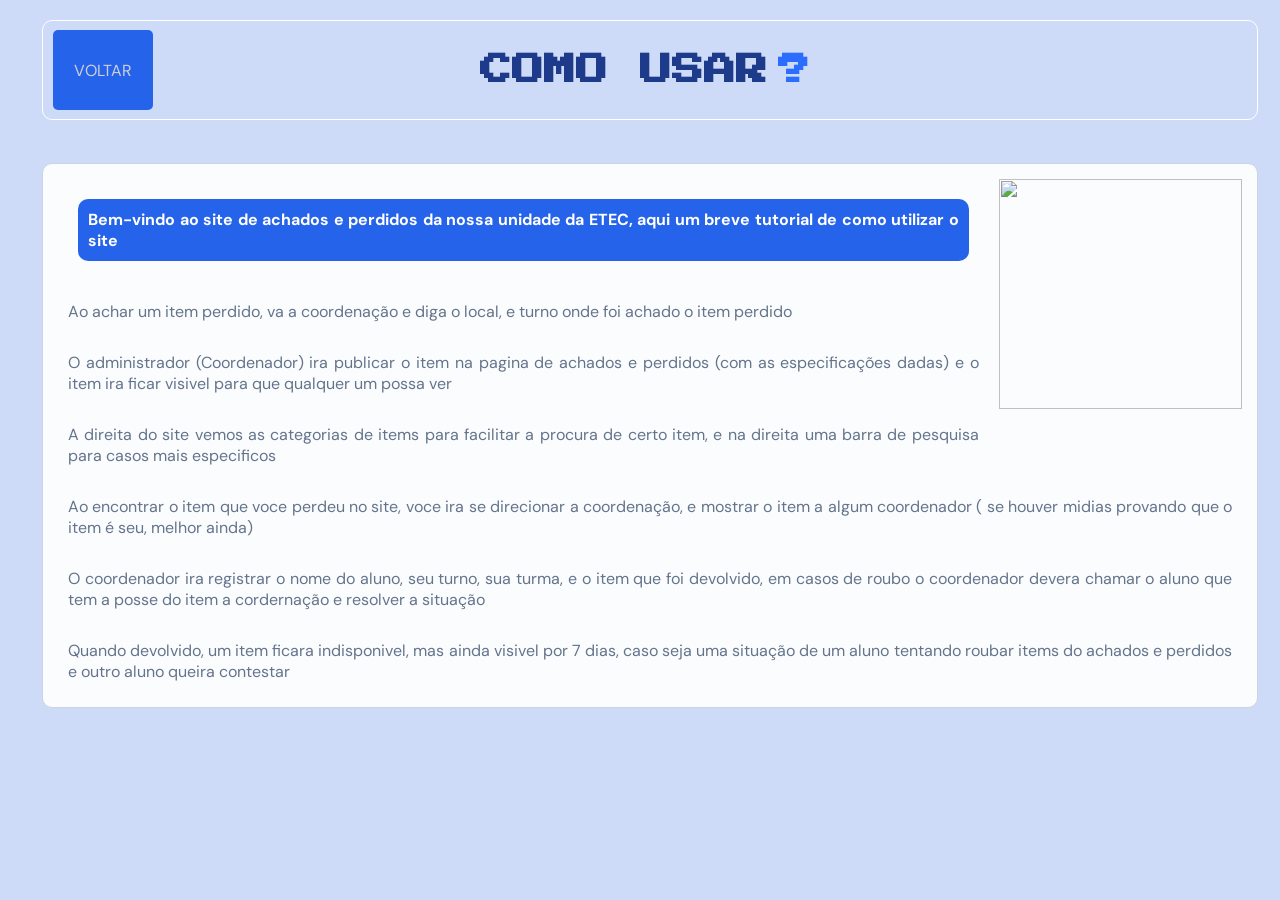
==== Sobre/sobre.html @ d214b7b3 "Add files via upload" ====
<!DOCTYPE html>
<html lang="pt-br">
<head>
    <meta charset="UTF-8">
    <meta name="viewport" content="width=, initial-scale=1.0">
    <title>Como Usar?</title>
    <link rel="stylesheet" href="sobre.css">
</head>

<body>


      
    </div>

<div class="Container">
    <div class="titulo">
    
        <a href="../Menu/menu.html">VOLTAR</a>

        <h1>COMO USAR<span style="color: #2b6eff;">?</span></h1>

        
        
    </div>
    

    
    <div class="texto">
        <img src="imagens/sobre.png.png" alt="">
        <p><strong> Bem-vindo ao site de achados e perdidos da nossa unidade da ETEC, aqui um breve tutorial de como utilizar o site</strong></p>
        <p>Ao achar um item perdido, va a coordenação e diga o local, e turno onde foi achado o item perdido</p> 
        <p>O administrador (Coordenador) ira publicar o item na pagina de achados e perdidos (com as especificações dadas) e o item ira ficar visivel para que qualquer um possa ver</p>
        <p>A direita do site vemos as categorias de items para facilitar a procura de certo item, e na direita uma barra de pesquisa para casos mais especificos</p>
        <p>Ao encontrar o item que voce perdeu no site, voce ira se direcionar a coordenação, e  mostrar o item a algum coordenador ( se houver midias provando que o item é seu, melhor ainda)</p>
        <p>O coordenador ira registrar o nome do aluno, seu turno, sua turma, e o item que foi devolvido, em casos de roubo o coordenador devera chamar o aluno que tem a posse do item a cordernação e resolver a situação</p>
        <p>Quando devolvido, um item ficara indisponivel, mas ainda visivel por 7 dias, caso seja uma situação de um aluno tentando roubar items do achados e perdidos e outro aluno queira contestar</p>
            
    </div>

    
    

</div>

</body>
</html>
---- Sobre/sobre.css ----
@import url("https://fonts.googleapis.com/css2?family=DM+Sans:ital,opsz,wght@0,9..40,100..1000;1,9..40,100..1000&display=swap");
@import url("https://fonts.googleapis.com/css2?family=Press+Start+2P&display=swap");

 
 * {
    box-sizing: border-box;
    padding: 0;
    margin: 10px;
    font-family: "DM Sans", sans-serif;
    background-color:#cedbf8;
}

.container{

position: relative;
}
.titulo {
    text-align: center;
    height: 100px;
    width: 95vw;
    background-image: url(imagens/fundo2.jpg);
    
    border-radius: 10px;
    border: 1px solid#ffff;
    position: absolute;
    top: 10px;
    left: 50%;
    transform: translate(-50%);
    align-items: center;
    justify-content: center;
    display: flex;
}
h1{
    background-color: rgba(113, 113, 238, 0);
    color:  #1e3a8a;
    font-family: "Press Start 2P", monospace;
}

span{
    font-family: "Press Start 2P", monospace;
    background-color: #064add00;
}

strong{
    background-color: #2563eb;
    border-radius: 10px;
    padding: 10px;
    color: rgb(255, 255, 255);
}

.texto{
    position: absolute;
    left: 50%;
    transform: translate(-50%);
    top: 17%;
    right: 50%;

    padding: 5px;
    height: auto;
    width: 95vw;
    background-color: rgba(255, 255, 255, 0.92);
    border-radius: 10px;
    color: #64748b;
    border: 1px solid #cbd5e1;
}

img{

    justify-content: center;
    display: flex;
    align-items: center;
    position: left;
    float: right;
    height: 18vw;
    width: 19vw;
    background-color: rgba(250, 235, 215, 0);
}

p{
    padding: 10px;
    text-align: justify;
    justify-content: justify;
    display: flex;
    align-items: center;
    background-color: rgba(255, 235, 205, 0);}

a{
    position: absolute;
    left: 0vw;
    width: 100px;
    height: 80px;
    border-radius: 5px;
    background-color: #2563eb;
    color: rgb(207, 207, 219);
    text-decoration: none;
    align-items: center;
    justify-content: center;
    display: flex;

    transition: color 0.5s, background-color 0.5s;
    
}

a:hover{
    background-color:#064add;
    color:  rgb(207, 207, 219);
}
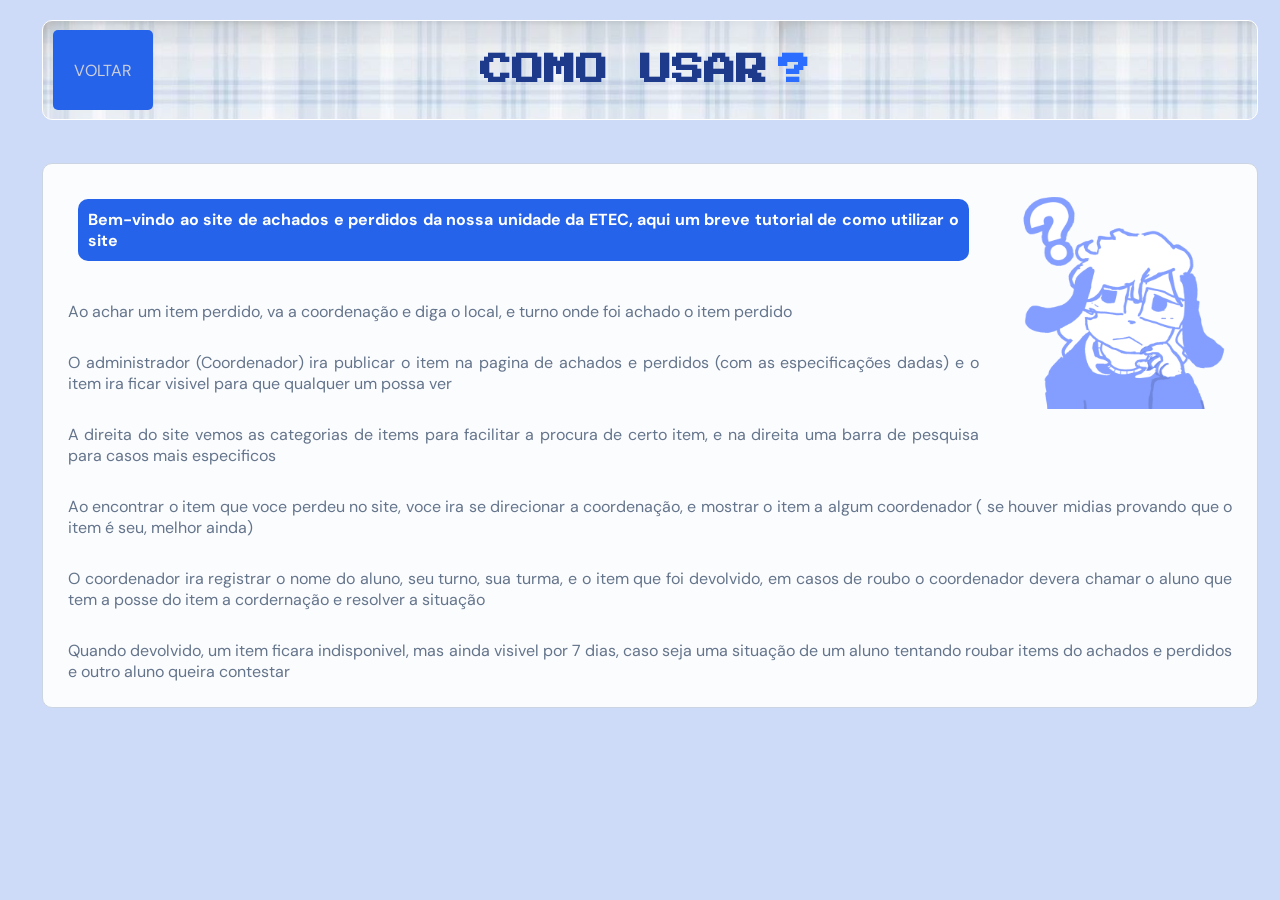
==== commit 38f602f5: "Add files via upload" ====
--- a/Sobre/sobre.html
+++ b/Sobre/sobre.html
@@ -1,47 +1,47 @@
-<!DOCTYPE html>
-<html lang="pt-br">
-<head>
-    <meta charset="UTF-8">
-    <meta name="viewport" content="width=, initial-scale=1.0">
-    <title>Como Usar?</title>
-    <link rel="stylesheet" href="sobre.css">
-</head>
-
-<body>
-
-
-      
-    </div>
-
-<div class="Container">
-    <div class="titulo">
-    
-        <a href="../Menu/menu.html">VOLTAR</a>
-
-        <h1>COMO USAR<span style="color: #2b6eff;">?</span></h1>
-
-        
-        
-    </div>
-    
-
-    
-    <div class="texto">
-        <img src="imagens/sobre.png.png" alt="">
-        <p><strong> Bem-vindo ao site de achados e perdidos da nossa unidade da ETEC, aqui um breve tutorial de como utilizar o site</strong></p>
-        <p>Ao achar um item perdido, va a coordenação e diga o local, e turno onde foi achado o item perdido</p> 
-        <p>O administrador (Coordenador) ira publicar o item na pagina de achados e perdidos (com as especificações dadas) e o item ira ficar visivel para que qualquer um possa ver</p>
-        <p>A direita do site vemos as categorias de items para facilitar a procura de certo item, e na direita uma barra de pesquisa para casos mais especificos</p>
-        <p>Ao encontrar o item que voce perdeu no site, voce ira se direcionar a coordenação, e  mostrar o item a algum coordenador ( se houver midias provando que o item é seu, melhor ainda)</p>
-        <p>O coordenador ira registrar o nome do aluno, seu turno, sua turma, e o item que foi devolvido, em casos de roubo o coordenador devera chamar o aluno que tem a posse do item a cordernação e resolver a situação</p>
-        <p>Quando devolvido, um item ficara indisponivel, mas ainda visivel por 7 dias, caso seja uma situação de um aluno tentando roubar items do achados e perdidos e outro aluno queira contestar</p>
-            
-    </div>
-
-    
-    
-
-</div>
-
-</body>
+<!DOCTYPE html>
+<html lang="pt-br">
+<head>
+    <meta charset="UTF-8">
+    <meta name="viewport" content="width=, initial-scale=1.0">
+    <title>Como Usar?</title>
+    <link rel="stylesheet" href="sobre.css">
+</head>
+
+<body>
+
+
+      
+    </div>
+
+<div class="Container">
+    <div class="titulo">
+    
+        <a href="../Menu/menu.html">VOLTAR</a>
+
+        <h1>COMO USAR<span style="color: #2b6eff;">?</span></h1>
+
+        
+        
+    </div>
+    
+
+    
+    <div class="texto">
+        <img src="Imagens/sobre.png.png" alt="">
+        <p><strong> Bem-vindo ao site de achados e perdidos da nossa unidade da ETEC, aqui um breve tutorial de como utilizar o site</strong></p>
+        <p>Ao achar um item perdido, va a coordenação e diga o local, e turno onde foi achado o item perdido</p> 
+        <p>O administrador (Coordenador) ira publicar o item na pagina de achados e perdidos (com as especificações dadas) e o item ira ficar visivel para que qualquer um possa ver</p>
+        <p>A direita do site vemos as categorias de items para facilitar a procura de certo item, e na direita uma barra de pesquisa para casos mais especificos</p>
+        <p>Ao encontrar o item que voce perdeu no site, voce ira se direcionar a coordenação, e  mostrar o item a algum coordenador ( se houver midias provando que o item é seu, melhor ainda)</p>
+        <p>O coordenador ira registrar o nome do aluno, seu turno, sua turma, e o item que foi devolvido, em casos de roubo o coordenador devera chamar o aluno que tem a posse do item a cordernação e resolver a situação</p>
+        <p>Quando devolvido, um item ficara indisponivel, mas ainda visivel por 7 dias, caso seja uma situação de um aluno tentando roubar items do achados e perdidos e outro aluno queira contestar</p>
+            
+    </div>
+
+    
+    
+
+</div>
+
+</body>
 </html>
--- a/Sobre/sobre.css
+++ b/Sobre/sobre.css
@@ -1,107 +1,107 @@
-@import url("https://fonts.googleapis.com/css2?family=DM+Sans:ital,opsz,wght@0,9..40,100..1000;1,9..40,100..1000&display=swap");
-@import url("https://fonts.googleapis.com/css2?family=Press+Start+2P&display=swap");
-
- 
- * {
-    box-sizing: border-box;
-    padding: 0;
-    margin: 10px;
-    font-family: "DM Sans", sans-serif;
-    background-color:#cedbf8;
-}
-
-.container{
-
-position: relative;
-}
-.titulo {
-    text-align: center;
-    height: 100px;
-    width: 95vw;
-    background-image: url(imagens/fundo2.jpg);
-    
-    border-radius: 10px;
-    border: 1px solid#ffff;
-    position: absolute;
-    top: 10px;
-    left: 50%;
-    transform: translate(-50%);
-    align-items: center;
-    justify-content: center;
-    display: flex;
-}
-h1{
-    background-color: rgba(113, 113, 238, 0);
-    color:  #1e3a8a;
-    font-family: "Press Start 2P", monospace;
-}
-
-span{
-    font-family: "Press Start 2P", monospace;
-    background-color: #064add00;
-}
-
-strong{
-    background-color: #2563eb;
-    border-radius: 10px;
-    padding: 10px;
-    color: rgb(255, 255, 255);
-}
-
-.texto{
-    position: absolute;
-    left: 50%;
-    transform: translate(-50%);
-    top: 17%;
-    right: 50%;
-
-    padding: 5px;
-    height: auto;
-    width: 95vw;
-    background-color: rgba(255, 255, 255, 0.92);
-    border-radius: 10px;
-    color: #64748b;
-    border: 1px solid #cbd5e1;
-}
-
-img{
-
-    justify-content: center;
-    display: flex;
-    align-items: center;
-    position: left;
-    float: right;
-    height: 18vw;
-    width: 19vw;
-    background-color: rgba(250, 235, 215, 0);
-}
-
-p{
-    padding: 10px;
-    text-align: justify;
-    justify-content: justify;
-    display: flex;
-    align-items: center;
-    background-color: rgba(255, 235, 205, 0);}
-
-a{
-    position: absolute;
-    left: 0vw;
-    width: 100px;
-    height: 80px;
-    border-radius: 5px;
-    background-color: #2563eb;
-    color: rgb(207, 207, 219);
-    text-decoration: none;
-    align-items: center;
-    justify-content: center;
-    display: flex;
-
-    transition: color 0.5s, background-color 0.5s;
-    
-}
-
-a:hover{
-    background-color:#064add;
-    color:  rgb(207, 207, 219);
-}
+@import url("https://fonts.googleapis.com/css2?family=DM+Sans:ital,opsz,wght@0,9..40,100..1000;1,9..40,100..1000&display=swap");
+@import url("https://fonts.googleapis.com/css2?family=Press+Start+2P&display=swap");
+
+ 
+ * {
+    box-sizing: border-box;
+    padding: 0;
+    margin: 10px;
+    font-family: "DM Sans", sans-serif;
+    background-color:#cedbf8;
+}
+
+.container{
+
+position: relative;
+}
+.titulo {
+    text-align: center;
+    height: 100px;
+    width: 95vw;
+    background-image: url(Imagens/fundo2.jpg);
+    
+    border-radius: 10px;
+    border: 1px solid#ffff;
+    position: absolute;
+    top: 10px;
+    left: 50%;
+    transform: translate(-50%);
+    align-items: center;
+    justify-content: center;
+    display: flex;
+}
+h1{
+    background-color: rgba(113, 113, 238, 0);
+    color:  #1e3a8a;
+    font-family: "Press Start 2P", monospace;
+}
+
+span{
+    font-family: "Press Start 2P", monospace;
+    background-color: #064add00;
+}
+
+strong{
+    background-color: #2563eb;
+    border-radius: 10px;
+    padding: 10px;
+    color: rgb(255, 255, 255);
+}
+
+.texto{
+    position: absolute;
+    left: 50%;
+    transform: translate(-50%);
+    top: 17%;
+    right: 50%;
+
+    padding: 5px;
+    height: auto;
+    width: 95vw;
+    background-color: rgba(255, 255, 255, 0.92);
+    border-radius: 10px;
+    color: #64748b;
+    border: 1px solid #cbd5e1;
+}
+
+img{
+
+    justify-content: center;
+    display: flex;
+    align-items: center;
+    position: left;
+    float: right;
+    height: 18vw;
+    width: 19vw;
+    background-color: rgba(250, 235, 215, 0);
+}
+
+p{
+    padding: 10px;
+    text-align: justify;
+    justify-content: justify;
+    display: flex;
+    align-items: center;
+    background-color: rgba(255, 235, 205, 0);}
+
+a{
+    position: absolute;
+    left: 0vw;
+    width: 100px;
+    height: 80px;
+    border-radius: 5px;
+    background-color: #2563eb;
+    color: rgb(207, 207, 219);
+    text-decoration: none;
+    align-items: center;
+    justify-content: center;
+    display: flex;
+
+    transition: color 0.5s, background-color 0.5s;
+    
+}
+
+a:hover{
+    background-color:#064add;
+    color:  rgb(207, 207, 219);
+}
